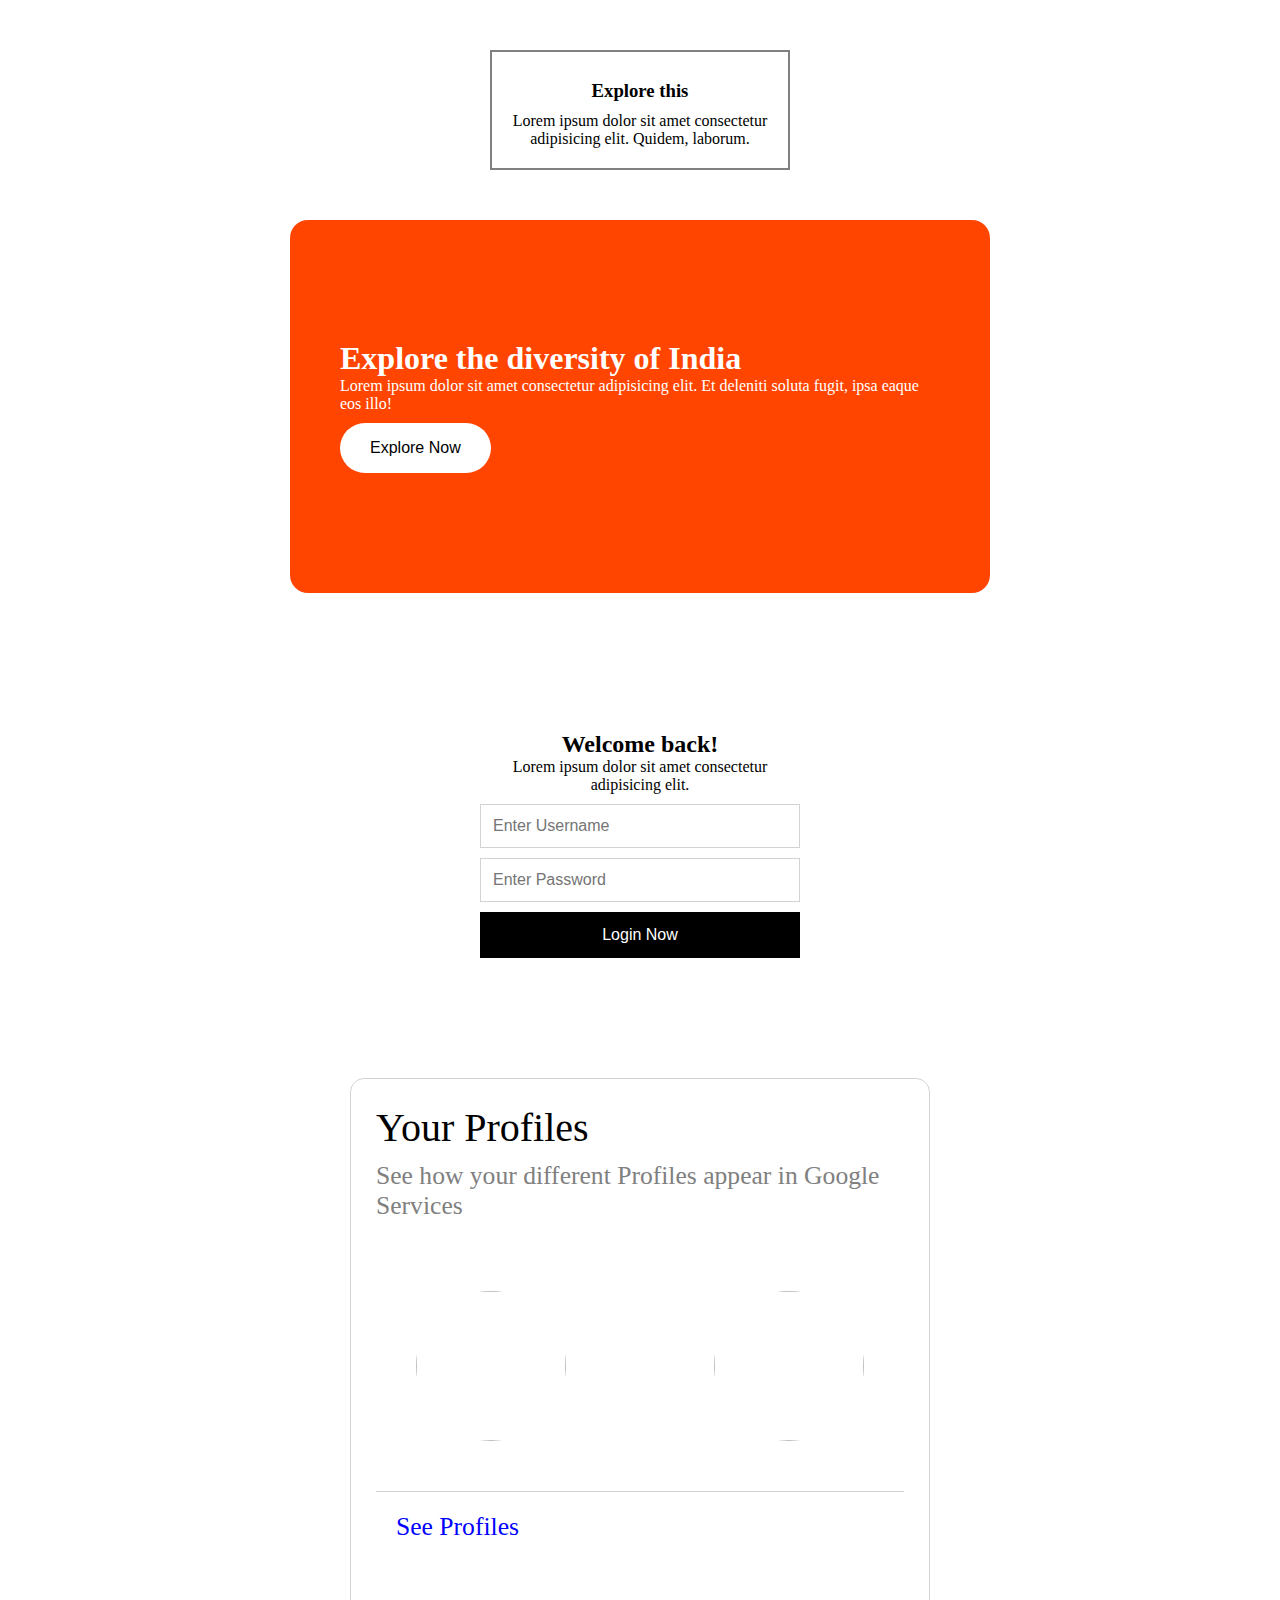
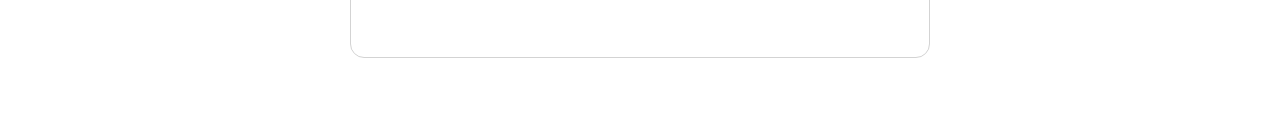
==== codekaro-practice/index.html @ ba719cf4 "added" ====
<!DOCTYPE html>
<html lang="en">
<head>
    <meta charset="UTF-8">
    <meta name="viewport" content="width=device-width, initial-scale=1.0">
    <title>Document</title>
    <link rel="stylesheet" href="./style.css">
</head>
<body>
    

    <div class="box-model">
            <img class="box-img" src="https://media.istockphoto.com/id/1394071400/photo/hot-air-balloons-soaring-over-the-taj-mahal-in-agra-city.jpg?s=2048x2048&w=is&k=20&c=tzTVX2LMsUsipIQZCPhDVylzh2i5xJheBXi3qT_VRuY=" alt="">
            <h3>Explore this</h3>
            <p>Lorem ipsum dolor sit amet consectetur adipisicing elit. Quidem, laborum.</p>
    </div>

    <div class="bg">
        <h1>Explore the diversity of India</h1>
        <p>Lorem ipsum dolor sit amet consectetur adipisicing elit. Et deleniti soluta fugit, ipsa eaque eos illo!</p>
        <button class="btn">Explore Now</button>
   </div>


   <div class="login">
    <img src="https://upload.wikimedia.org/wikipedia/commons/thumb/8/84/Spotify_icon.svg/1982px-Spotify_icon.svg.png" alt="" class="logo">
        <h2>Welcome back!</h2>
        <p>Lorem ipsum dolor sit amet consectetur adipisicing elit.</p>

        <input type="text" class="input" placeholder="Enter Username">
        <input type="text" class="input" placeholder="Enter Password">
        <button class="login-btn">Login Now</button>
   </div>


   <div class="card">
        <div class="header">
            <h3>Your Profiles</h3>
            <p>See how your different Profiles appear in Google Services</p>
            <div class="card-img">
                <img src="https://media.istockphoto.com/id/1437816897/photo/business-woman-manager-or-human-resources-portrait-for-career-success-company-we-are-hiring.jpg?s=2048x2048&w=is&k=20&c=8QovDK9XochFpaIC-N3pn5EEaRSVuE1SKpQDVUxLSUk=" alt="">
                <img src="https://media.istockphoto.com/id/1317804578/photo/one-businesswoman-headshot-smiling-at-the-camera.webp?a=1&b=1&s=612x612&w=0&k=20&c=0ez7MLSYsOlKDghpVAUDMVf_gT5B_DfKmRNKqElOLUA=" alt="">
            </div> 
            </div>
        <div class="footer">
            <p class="des">See Profiles</p>
        </div>
   </div>
</body>
</html>
---- codekaro-practice/style.css ----
*{
    margin: 0;
    padding: 0;
    box-sizing: border-box;
}

.box-model{
    padding: 10px;
    width: 300px;
    border: 2px solid grey;
    text-align: center;
    align-items: center;
    margin: 50px auto;
}

.box-img{
    width: 100%;
    max-height: 300px;
}

.box-model h3,p{
    margin-bottom: 10px;
}

.bg{
    background-color: orangered;
    width: 700px;
    color: white;
    margin: 40px auto;
    padding:120px 50px;
    border-radius: 18px;

}
.btn{
    background-color: white;
    border: none;
    padding: 16px 30px;
    font-size: 16px;
    border-radius: 80px;

}
.login{
    text-align: center;
    width: 320px;
    margin:120px auto;
}
.input{
    width: 100%;
    padding: 12px;
    font-size: 16px;
    box-sizing: border-box;
    margin-bottom: 10px;
    border: 1px solid lightgray;

}
.login-btn{
    width: 100%;
    box-sizing: border-box;
    background-color: black;
    color: white;
    padding: 14px ;
    border: none;
    font-size: 16px;
}
.logo{
    height: 44px;
}
/* box-sizing: border-box is used to ensure that the content does not go out 
of the box when u apply padding */



.card{
    width: 580px;
    margin: 60px auto;
    border: 1px solid lightgray;
    border-radius: 14px;
    padding: 25px;
}
.card h3{
    font-size: 2.5rem;
    font-weight: 400;
    text-align: start;
    margin-bottom: 10px;    
}
.card p{
    color: grey;
    font-size: 1.6rem;
    margin-bottom: 70px;
}
.card-img{
    justify-content: space-between;
    display: flex;
    align-items: center;
    margin: 0px 40px;
    margin-bottom: 50px;
}
.card-img img{
    height: 150px;
    width: 150px;
    border-top-left-radius: 14px;
    border-top-right-radius: 14px;
    border-radius: 50%;
    
}
.card .des{
    padding: 20px 20px 20px 20px;
    color: blue;
    
}
.footer{
    border-top: 1px solid lightgray;
    width: 100%;
    object-fit: cover;
}
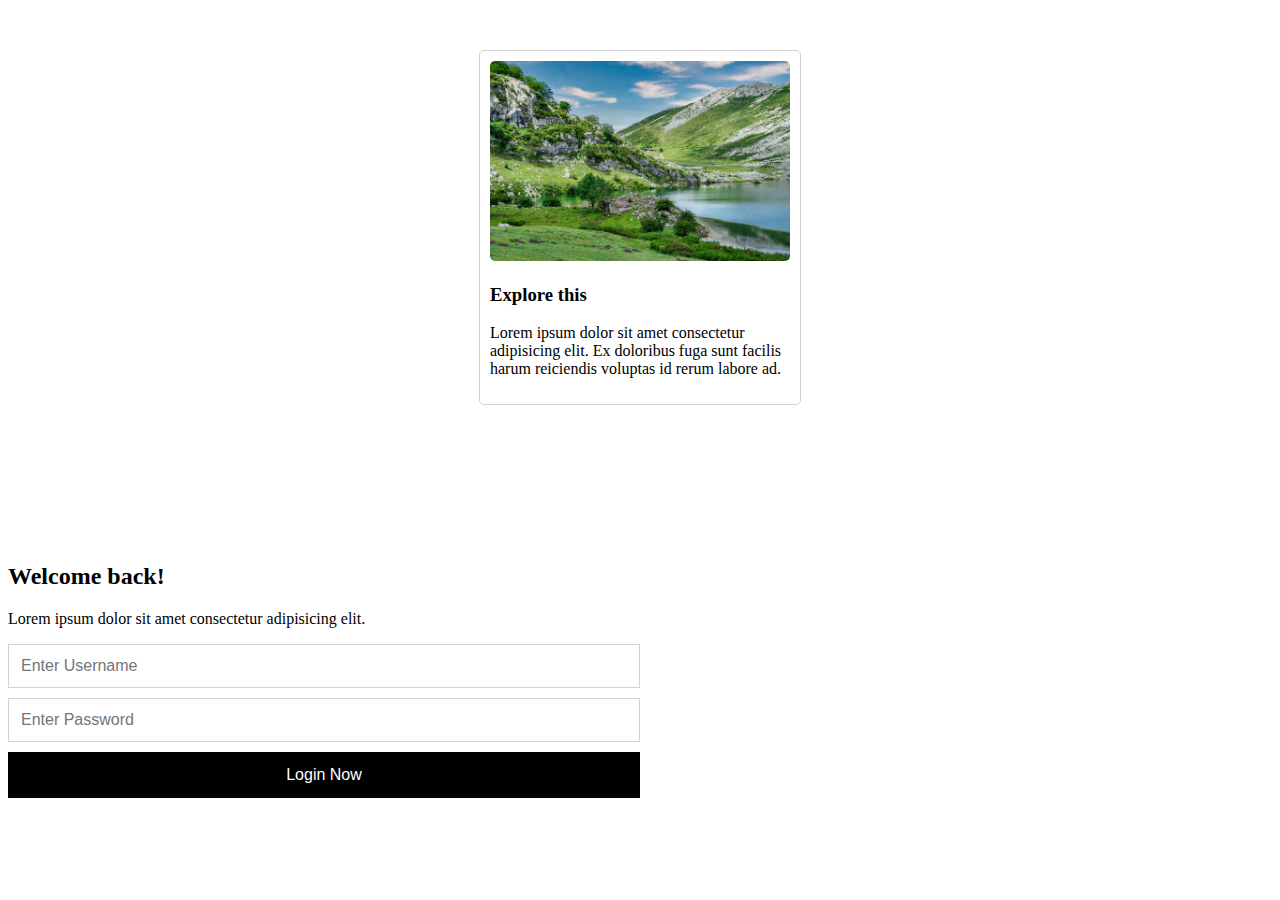
==== commit 23ee7b74: "added" ====
--- a/codekaro-practice/index.html
+++ b/codekaro-practice/index.html
@@ -7,22 +7,14 @@
     <link rel="stylesheet" href="./style.css">
 </head>
 <body>
-    
+   <div class="box-model">
+        <img class="box-img" src="../images/lake-6701636_1280.jpg" alt="">
+        <h3>Explore this</h3>
+        <p>Lorem ipsum dolor sit amet consectetur adipisicing elit. Ex doloribus fuga sunt facilis harum reiciendis voluptas id rerum labore ad.</p>
+    </div>
+<!-- ///////////////////////// -->
 
-    <div class="box-model">
-            <img class="box-img" src="https://media.istockphoto.com/id/1394071400/photo/hot-air-balloons-soaring-over-the-taj-mahal-in-agra-city.jpg?s=2048x2048&w=is&k=20&c=tzTVX2LMsUsipIQZCPhDVylzh2i5xJheBXi3qT_VRuY=" alt="">
-            <h3>Explore this</h3>
-            <p>Lorem ipsum dolor sit amet consectetur adipisicing elit. Quidem, laborum.</p>
-    </div>
-
-    <div class="bg">
-        <h1>Explore the diversity of India</h1>
-        <p>Lorem ipsum dolor sit amet consectetur adipisicing elit. Et deleniti soluta fugit, ipsa eaque eos illo!</p>
-        <button class="btn">Explore Now</button>
-   </div>
-
-
-   <div class="login">
+<div class="login"></div>
     <img src="https://upload.wikimedia.org/wikipedia/commons/thumb/8/84/Spotify_icon.svg/1982px-Spotify_icon.svg.png" alt="" class="logo">
         <h2>Welcome back!</h2>
         <p>Lorem ipsum dolor sit amet consectetur adipisicing elit.</p>
@@ -32,19 +24,5 @@
         <button class="login-btn">Login Now</button>
    </div>
 
-
-   <div class="card">
-        <div class="header">
-            <h3>Your Profiles</h3>
-            <p>See how your different Profiles appear in Google Services</p>
-            <div class="card-img">
-                <img src="https://media.istockphoto.com/id/1437816897/photo/business-woman-manager-or-human-resources-portrait-for-career-success-company-we-are-hiring.jpg?s=2048x2048&w=is&k=20&c=8QovDK9XochFpaIC-N3pn5EEaRSVuE1SKpQDVUxLSUk=" alt="">
-                <img src="https://media.istockphoto.com/id/1317804578/photo/one-businesswoman-headshot-smiling-at-the-camera.webp?a=1&b=1&s=612x612&w=0&k=20&c=0ez7MLSYsOlKDghpVAUDMVf_gT5B_DfKmRNKqElOLUA=" alt="">
-            </div> 
-            </div>
-        <div class="footer">
-            <p class="des">See Profiles</p>
-        </div>
-   </div>
 </body>
 </html>--- a/codekaro-practice/style.css
+++ b/codekaro-practice/style.css
@@ -1,51 +1,24 @@
-*{
-    margin: 0;
-    padding: 0;
-    box-sizing: border-box;
-}
-
 .box-model{
     padding: 10px;
     width: 300px;
-    border: 2px solid grey;
-    text-align: center;
-    align-items: center;
+    border: 1px solid lightgrey;
     margin: 50px auto;
+    border-radius: 5px;
+}
+.box-img{
+    width: 100%;
+    border-radius: 5px;
 }
 
-.box-img{
-    width: 100%;
-    max-height: 300px;
-}
+/* /////////////////// */
 
-.box-model h3,p{
-    margin-bottom: 10px;
-}
-
-.bg{
-    background-color: orangered;
-    width: 700px;
-    color: white;
-    margin: 40px auto;
-    padding:120px 50px;
-    border-radius: 18px;
-
-}
-.btn{
-    background-color: white;
-    border: none;
-    padding: 16px 30px;
-    font-size: 16px;
-    border-radius: 80px;
-
-}
 .login{
     text-align: center;
     width: 320px;
     margin:120px auto;
 }
 .input{
-    width: 100%;
+    width: 50%;
     padding: 12px;
     font-size: 16px;
     box-sizing: border-box;
@@ -54,7 +27,7 @@
 
 }
 .login-btn{
-    width: 100%;
+    width: 50%;
     box-sizing: border-box;
     background-color: black;
     color: white;
@@ -65,52 +38,3 @@
 .logo{
     height: 44px;
 }
-/* box-sizing: border-box is used to ensure that the content does not go out 
-of the box when u apply padding */
-
-
-
-.card{
-    width: 580px;
-    margin: 60px auto;
-    border: 1px solid lightgray;
-    border-radius: 14px;
-    padding: 25px;
-}
-.card h3{
-    font-size: 2.5rem;
-    font-weight: 400;
-    text-align: start;
-    margin-bottom: 10px;    
-}
-.card p{
-    color: grey;
-    font-size: 1.6rem;
-    margin-bottom: 70px;
-}
-.card-img{
-    justify-content: space-between;
-    display: flex;
-    align-items: center;
-    margin: 0px 40px;
-    margin-bottom: 50px;
-}
-.card-img img{
-    height: 150px;
-    width: 150px;
-    border-top-left-radius: 14px;
-    border-top-right-radius: 14px;
-    border-radius: 50%;
-    
-}
-.card .des{
-    padding: 20px 20px 20px 20px;
-    color: blue;
-    
-}
-.footer{
-    border-top: 1px solid lightgray;
-    width: 100%;
-    object-fit: cover;
-}
-
